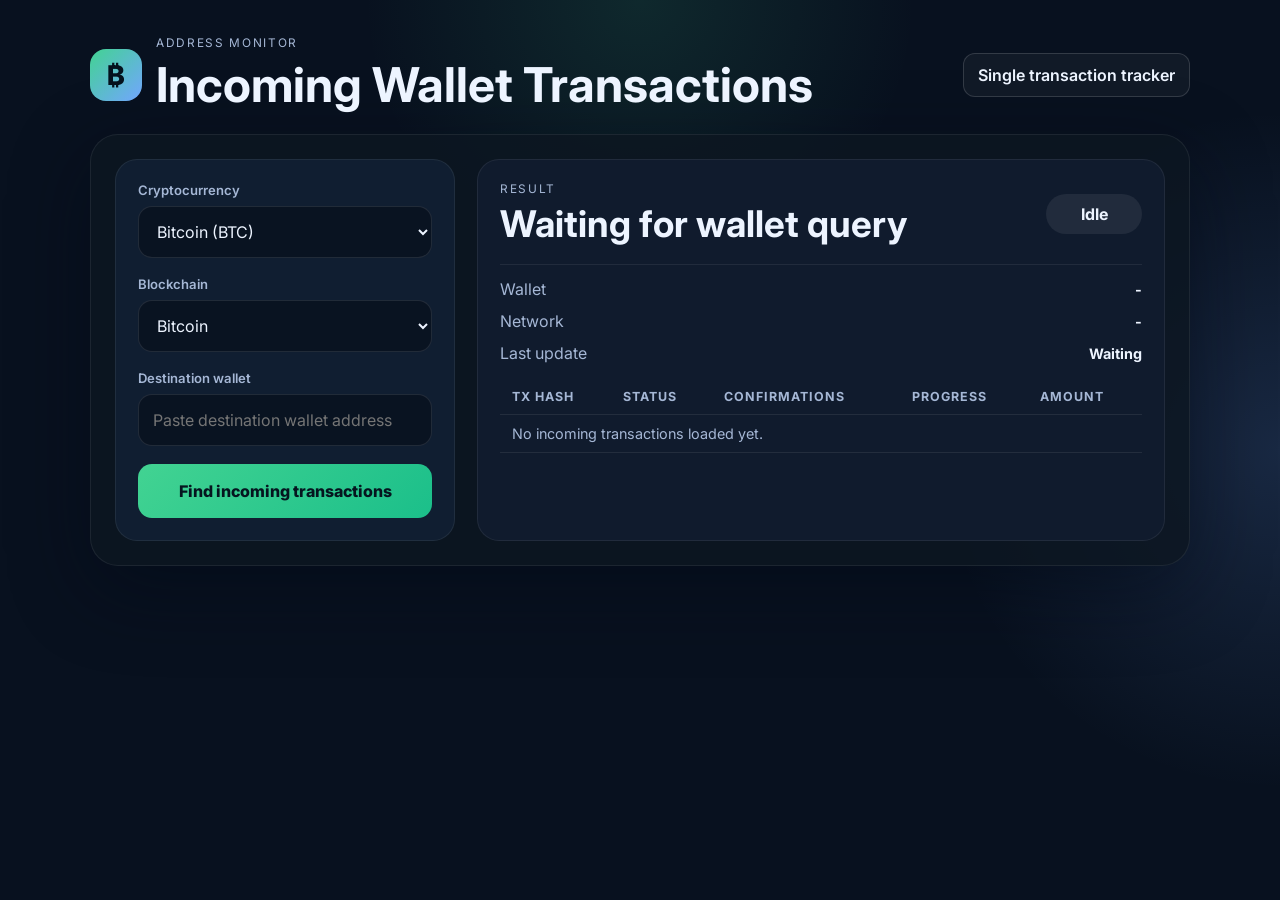
==== incoming.html @ 82628041 "Add incoming wallet transactions page Co-authored-by: DenisMikheeff <98670348+DenisMikheeff@users.no" ====
<!DOCTYPE html>
<html lang="en">
  <head>
    <meta charset="UTF-8" />
    <meta name="viewport" content="width=device-width, initial-scale=1.0" />
    <title>Incoming Wallet Transactions</title>
    <meta
      name="description"
      content="Track incoming wallet transactions and confirmation status with free public blockchain APIs."
    />
    <link rel="preconnect" href="https://fonts.googleapis.com" />
    <link rel="preconnect" href="https://fonts.gstatic.com" crossorigin />
    <link
      href="https://fonts.googleapis.com/css2?family=Inter:wght@400;500;600;700;800&display=swap"
      rel="stylesheet"
    />
    <link rel="stylesheet" href="styles.css" />
  </head>
  <body>
    <div class="page-shell">
      <header class="topbar">
        <div class="brand-wrap">
          <div class="brand-mark">₿</div>
          <div>
            <p class="eyebrow">Address monitor</p>
            <h1>Incoming Wallet Transactions</h1>
          </div>
        </div>
        <a class="secondary-link" href="index.html">Single transaction tracker</a>
      </header>

      <main class="app-card incoming-layout">
        <form id="incoming-form" class="tracker-form">
          <div class="field-group">
            <label for="incoming-coin-select">Cryptocurrency</label>
            <select id="incoming-coin-select" name="coin">
              <option value="BTC">Bitcoin (BTC)</option>
              <option value="ETH">Ethereum (ETH)</option>
              <option value="USDT">Tether (USDT)</option>
              <option value="BNB">BNB (BNB)</option>
              <option value="TRX">TRON (TRX)</option>
              <option value="XRP">XRP (XRP)</option>
            </select>
          </div>

          <div class="field-group">
            <label for="incoming-chain-select">Blockchain</label>
            <select id="incoming-chain-select" name="chain"></select>
          </div>

          <div class="field-group">
            <label for="wallet-address">Destination wallet</label>
            <input
              id="wallet-address"
              name="walletAddress"
              type="text"
              autocomplete="off"
              spellcheck="false"
              placeholder="Paste destination wallet address"
            />
          </div>

          <button type="submit" class="primary-btn">Find incoming transactions</button>
        </form>

        <section class="result-panel" aria-live="polite">
          <div class="status-header">
            <div>
              <p class="label">Result</p>
              <h2 id="incoming-status">Waiting for wallet query</h2>
            </div>
            <div class="status-pill" id="incoming-pill">Idle</div>
          </div>

          <div class="meta-list">
            <div>
              <span>Wallet</span>
              <strong id="wallet-display">-</strong>
            </div>
            <div>
              <span>Network</span>
              <strong id="incoming-network">-</strong>
            </div>
            <div>
              <span>Last update</span>
              <strong id="incoming-last-update">Waiting</strong>
            </div>
          </div>

          <div class="incoming-table-wrap">
            <table class="incoming-table">
              <thead>
                <tr>
                  <th>Tx hash</th>
                  <th>Status</th>
                  <th>Confirmations</th>
                  <th>Progress</th>
                  <th>Amount</th>
                </tr>
              </thead>
              <tbody id="incoming-body">
                <tr>
                  <td colspan="5" class="empty-cell">
                    No incoming transactions loaded yet.
                  </td>
                </tr>
              </tbody>
            </table>
          </div>
        </section>
      </main>
    </div>

    <script src="incoming.js"></script>
  </body>
</html>
---- styles.css ----
* { box-sizing: border-box; }
:root { --bg:#08111f; --panel:#101b2d; --panel2:#132338; --text:#edf4ff; --muted:#a5b7d5; --green:#42d392; --blue:#72a6ff; --track:rgba(255,255,255,.08); }
html,body { margin:0; min-height:100%; font-family:Inter,system-ui,sans-serif; color:var(--text); background:radial-gradient(circle at top,rgba(66,211,146,.12),transparent 25%),radial-gradient(circle at right,rgba(114,166,255,.16),transparent 25%),var(--bg); }
body { min-height:100vh; padding:36px 18px; display:flex; justify-content:center; }
.page-shell { width:min(1100px,100%); }
.topbar { margin-bottom:20px; }.brand-wrap { display:flex; align-items:center; gap:14px; }.brand-mark { width:52px;height:52px;display:grid;place-items:center;border-radius:16px;background:linear-gradient(135deg,var(--green),var(--blue));color:#04111d;font-size:1.7rem;font-weight:800; }.eyebrow,.label { margin:0 0 5px;color:var(--muted);font-size:.74rem;letter-spacing:.14em;text-transform:uppercase; }.topbar h1 { margin:0;font-size:clamp(1.7rem,4vw,3rem); }
.topbar { display:flex; align-items:center; justify-content:space-between; gap:14px; flex-wrap:wrap; }
.secondary-link { display:inline-flex; align-items:center; justify-content:center; min-height:44px; padding:0 14px; border-radius:12px; border:1px solid rgba(255,255,255,.14); color:var(--text); text-decoration:none; font-weight:600; background:rgba(255,255,255,.04); }
.secondary-link:hover { background:rgba(255,255,255,.1); }
.app-card { display:grid;grid-template-columns:360px minmax(0,1fr);gap:22px;padding:24px;border:1px solid rgba(255,255,255,.07);border-radius:28px;background:rgba(13,22,34,.82);box-shadow:0 24px 80px rgba(2,8,23,.45); }.tracker-form,.result-panel { padding:22px;border:1px solid rgba(255,255,255,.07);border-radius:22px;background:rgba(19,35,56,.72); }.tracker-form { display:flex;flex-direction:column;gap:18px; }.field-group { display:flex;flex-direction:column;gap:8px; } label { color:var(--muted);font-size:.82rem;font-weight:600; } input,select,button { font:inherit; } input,select { width:100%;min-height:52px;padding:0 14px;border:1px solid rgba(255,255,255,.1);border-radius:14px;background:rgba(8,17,31,.8);color:var(--text);outline:none; } input:focus,select:focus { border-color:var(--green);box-shadow:0 0 0 3px rgba(66,211,146,.18); }.primary-btn { min-height:54px;border:0;border-radius:14px;background:linear-gradient(135deg,var(--green),#1bbf8a);color:#05151f;font-weight:800;cursor:pointer; }.primary-btn:disabled { opacity:.7;cursor:wait; }
.result-panel { background:var(--panel); }.status-header,.progress-meta,.meta-list div { display:flex;justify-content:space-between;align-items:center;gap:14px; }.status-header { margin-bottom:18px; }.status-header h2 { margin:0;font-size:clamp(1.4rem,3vw,2.3rem); }.status-pill { min-width:96px;padding:10px 14px;border-radius:999px;text-align:center;background:rgba(255,255,255,.07);font-weight:700; }.status-pill.pending { color:#f8c65d;background:rgba(248,198,93,.14); }.status-pill.confirmed { color:var(--green);background:rgba(66,211,146,.14); }.status-pill.failed { color:#ff97b0;background:rgba(255,107,138,.12); }.progress-meta { margin-bottom:10px;color:var(--muted);font-size:.94rem; }.progress-track { height:14px;overflow:hidden;border-radius:999px;background:var(--track); }.progress-bar { height:100%;width:0;border-radius:inherit;background:linear-gradient(90deg,var(--blue),var(--green));transition:width .3s ease; }.stats-grid { display:grid;grid-template-columns:repeat(4,1fr);gap:14px;margin:18px 0; }.stat-box { padding:14px 16px;border-radius:16px;background:rgba(255,255,255,.035); }.stat-label { display:block;margin-bottom:9px;color:var(--muted);font-size:.72rem;text-transform:uppercase;letter-spacing:.08em; }.stat-box strong { font-size:1.12rem;overflow-wrap:anywhere; }.meta-list { display:grid;gap:12px;padding-top:14px;border-top:1px solid rgba(255,255,255,.07); }.meta-list span { color:var(--muted); }.meta-list strong,.meta-list a { max-width:70%;overflow-wrap:anywhere;font-size:.9rem; }.meta-list a { color:var(--blue);text-decoration:none; }.meta-list a:hover { text-decoration:underline; }
.status-pill.retrying { color:#ffd67a;background:rgba(255,214,122,.14); }
.incoming-layout { grid-template-columns:340px minmax(0,1fr); }
.incoming-table-wrap { margin-top:16px; overflow:auto; }
.incoming-table { width:100%; border-collapse:collapse; font-size:.9rem; }
.incoming-table th,.incoming-table td { padding:10px 12px; border-bottom:1px solid rgba(255,255,255,.08); text-align:left; vertical-align:middle; }
.incoming-table th { color:var(--muted); font-size:.78rem; text-transform:uppercase; letter-spacing:.08em; white-space:nowrap; }
.incoming-table td a { color:var(--blue); text-decoration:none; }
.incoming-table td a:hover { text-decoration:underline; }
.empty-cell { color:var(--muted); text-align:center; }
@media (max-width:820px) { .app-card { grid-template-columns:1fr; } }.@media (max-width:520px) { body{padding:22px 12px}.app-card{padding:14px}.stats-grid{grid-template-columns:repeat(2,1fr)}.status-header,.meta-list div{align-items:flex-start;flex-direction:column}.meta-list strong,.meta-list a{max-width:100%} }
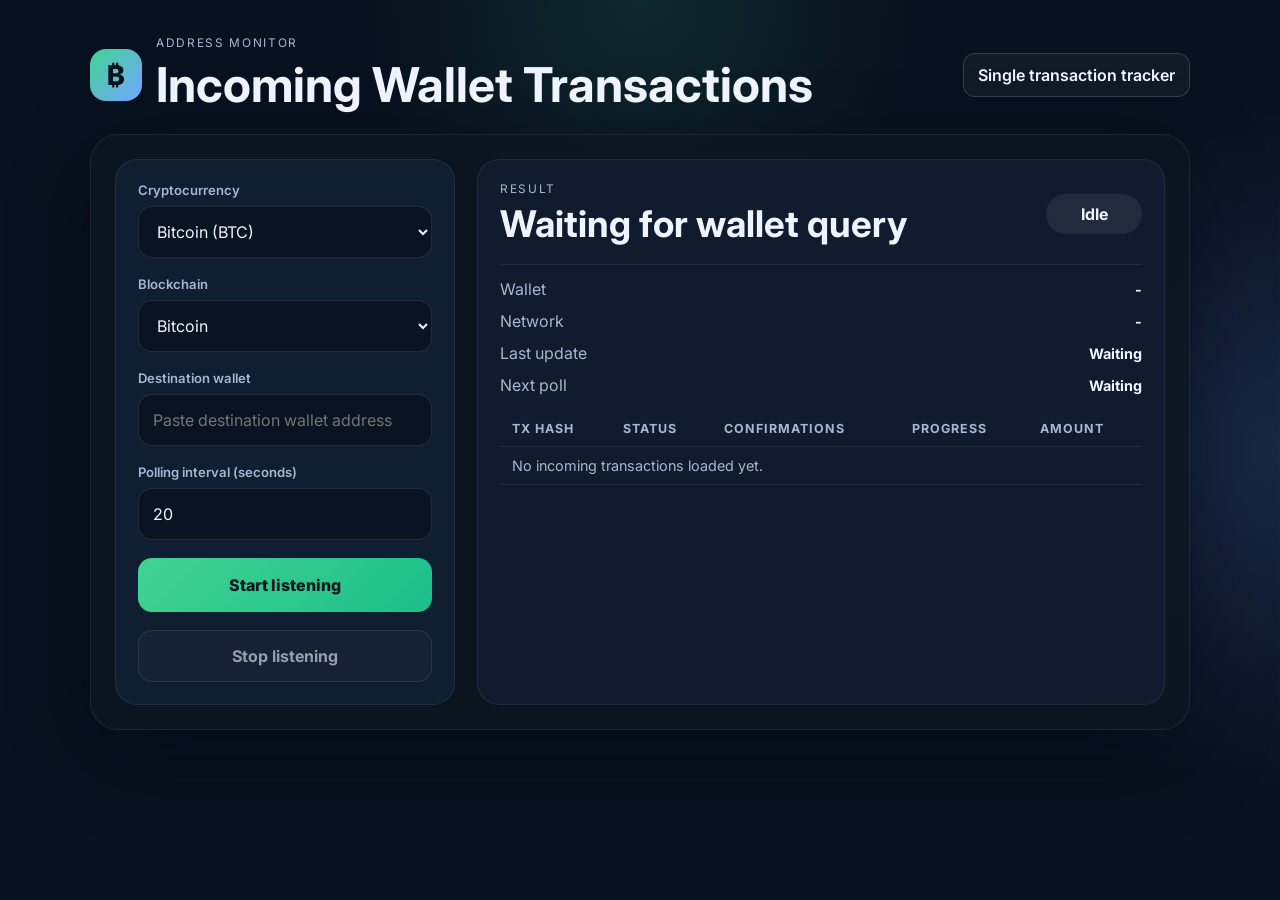
==== commit c508ee08: "Add incoming wallet listening mode and TRC20 transfer polling Co-authored-by: DenisMikheeff <9867034" ====
--- a/incoming.html
+++ b/incoming.html
@@ -60,7 +60,20 @@
             />
           </div>
 
-          <button type="submit" class="primary-btn">Find incoming transactions</button>
+          <div class="field-group">
+            <label for="poll-interval">Polling interval (seconds)</label>
+            <input
+              id="poll-interval"
+              name="pollInterval"
+              type="number"
+              min="5"
+              max="300"
+              value="20"
+            />
+          </div>
+
+          <button type="submit" class="primary-btn">Start listening</button>
+          <button type="button" id="stop-listening" class="secondary-btn" disabled>Stop listening</button>
         </form>
 
         <section class="result-panel" aria-live="polite">
@@ -84,6 +97,10 @@
             <div>
               <span>Last update</span>
               <strong id="incoming-last-update">Waiting</strong>
+            </div>
+            <div>
+              <span>Next poll</span>
+              <strong id="incoming-next-poll">Waiting</strong>
             </div>
           </div>
 
--- a/styles.css
+++ b/styles.css
@@ -8,6 +8,8 @@
 .secondary-link { display:inline-flex; align-items:center; justify-content:center; min-height:44px; padding:0 14px; border-radius:12px; border:1px solid rgba(255,255,255,.14); color:var(--text); text-decoration:none; font-weight:600; background:rgba(255,255,255,.04); }
 .secondary-link:hover { background:rgba(255,255,255,.1); }
 .app-card { display:grid;grid-template-columns:360px minmax(0,1fr);gap:22px;padding:24px;border:1px solid rgba(255,255,255,.07);border-radius:28px;background:rgba(13,22,34,.82);box-shadow:0 24px 80px rgba(2,8,23,.45); }.tracker-form,.result-panel { padding:22px;border:1px solid rgba(255,255,255,.07);border-radius:22px;background:rgba(19,35,56,.72); }.tracker-form { display:flex;flex-direction:column;gap:18px; }.field-group { display:flex;flex-direction:column;gap:8px; } label { color:var(--muted);font-size:.82rem;font-weight:600; } input,select,button { font:inherit; } input,select { width:100%;min-height:52px;padding:0 14px;border:1px solid rgba(255,255,255,.1);border-radius:14px;background:rgba(8,17,31,.8);color:var(--text);outline:none; } input:focus,select:focus { border-color:var(--green);box-shadow:0 0 0 3px rgba(66,211,146,.18); }.primary-btn { min-height:54px;border:0;border-radius:14px;background:linear-gradient(135deg,var(--green),#1bbf8a);color:#05151f;font-weight:800;cursor:pointer; }.primary-btn:disabled { opacity:.7;cursor:wait; }
+.secondary-btn { min-height:52px; border:1px solid rgba(255,255,255,.14); border-radius:14px; background:rgba(255,255,255,.04); color:var(--text); font-weight:700; cursor:pointer; }
+.secondary-btn:disabled { opacity:.6; cursor:not-allowed; }
 .result-panel { background:var(--panel); }.status-header,.progress-meta,.meta-list div { display:flex;justify-content:space-between;align-items:center;gap:14px; }.status-header { margin-bottom:18px; }.status-header h2 { margin:0;font-size:clamp(1.4rem,3vw,2.3rem); }.status-pill { min-width:96px;padding:10px 14px;border-radius:999px;text-align:center;background:rgba(255,255,255,.07);font-weight:700; }.status-pill.pending { color:#f8c65d;background:rgba(248,198,93,.14); }.status-pill.confirmed { color:var(--green);background:rgba(66,211,146,.14); }.status-pill.failed { color:#ff97b0;background:rgba(255,107,138,.12); }.progress-meta { margin-bottom:10px;color:var(--muted);font-size:.94rem; }.progress-track { height:14px;overflow:hidden;border-radius:999px;background:var(--track); }.progress-bar { height:100%;width:0;border-radius:inherit;background:linear-gradient(90deg,var(--blue),var(--green));transition:width .3s ease; }.stats-grid { display:grid;grid-template-columns:repeat(4,1fr);gap:14px;margin:18px 0; }.stat-box { padding:14px 16px;border-radius:16px;background:rgba(255,255,255,.035); }.stat-label { display:block;margin-bottom:9px;color:var(--muted);font-size:.72rem;text-transform:uppercase;letter-spacing:.08em; }.stat-box strong { font-size:1.12rem;overflow-wrap:anywhere; }.meta-list { display:grid;gap:12px;padding-top:14px;border-top:1px solid rgba(255,255,255,.07); }.meta-list span { color:var(--muted); }.meta-list strong,.meta-list a { max-width:70%;overflow-wrap:anywhere;font-size:.9rem; }.meta-list a { color:var(--blue);text-decoration:none; }.meta-list a:hover { text-decoration:underline; }
 .status-pill.retrying { color:#ffd67a;background:rgba(255,214,122,.14); }
 .incoming-layout { grid-template-columns:340px minmax(0,1fr); }
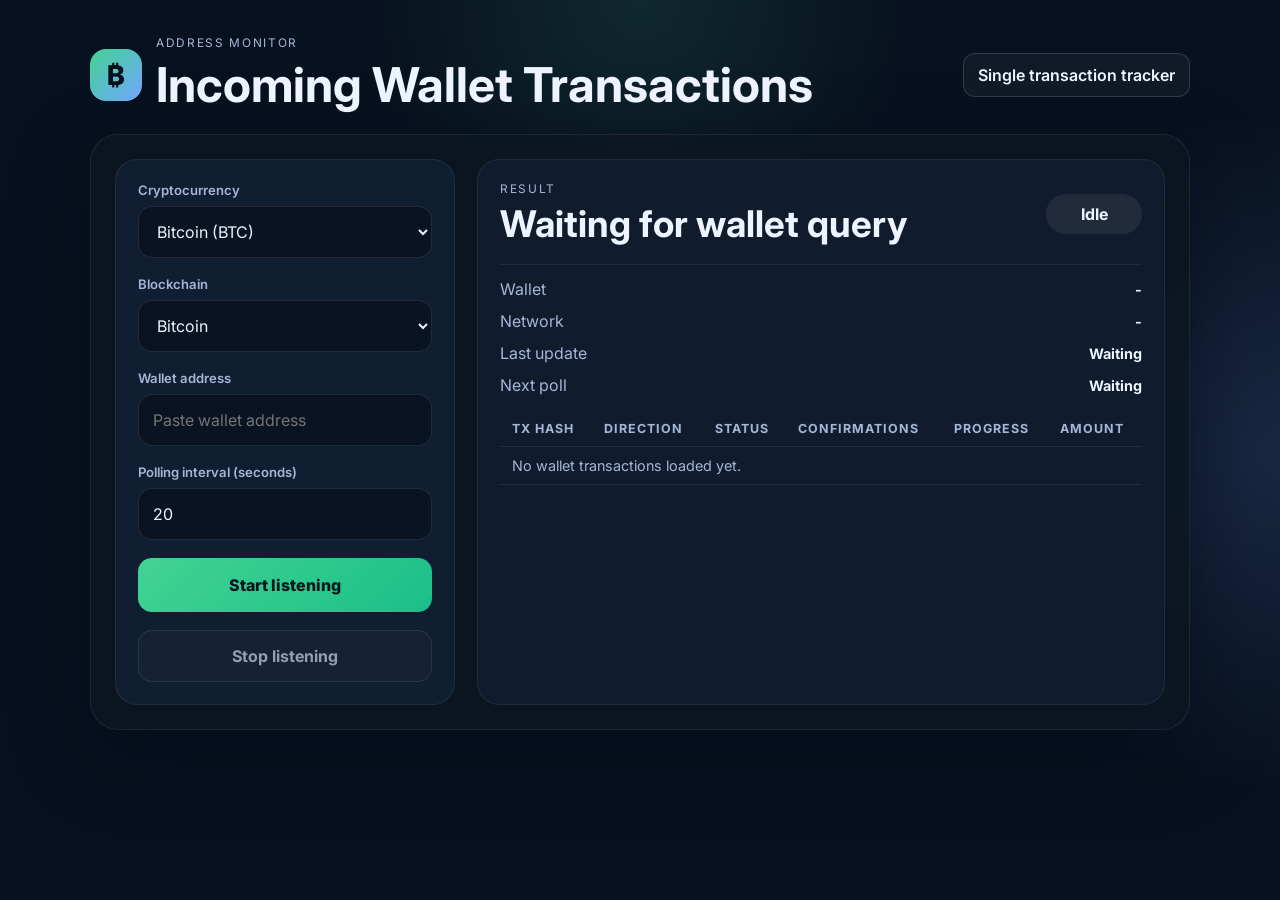
==== commit f7c6a4c4: "Support wallet activity listening in incoming tracker Co-authored-by: DenisMikheeff <98670348+DenisM" ====
--- a/incoming.html
+++ b/incoming.html
@@ -49,14 +49,14 @@
           </div>
 
           <div class="field-group">
-            <label for="wallet-address">Destination wallet</label>
+            <label for="wallet-address">Wallet address</label>
             <input
               id="wallet-address"
               name="walletAddress"
               type="text"
               autocomplete="off"
               spellcheck="false"
-              placeholder="Paste destination wallet address"
+              placeholder="Paste wallet address"
             />
           </div>
 
@@ -109,6 +109,7 @@
               <thead>
                 <tr>
                   <th>Tx hash</th>
+                  <th>Direction</th>
                   <th>Status</th>
                   <th>Confirmations</th>
                   <th>Progress</th>
@@ -117,8 +118,8 @@
               </thead>
               <tbody id="incoming-body">
                 <tr>
-                  <td colspan="5" class="empty-cell">
-                    No incoming transactions loaded yet.
+                  <td colspan="6" class="empty-cell">
+                    No wallet transactions loaded yet.
                   </td>
                 </tr>
               </tbody>
